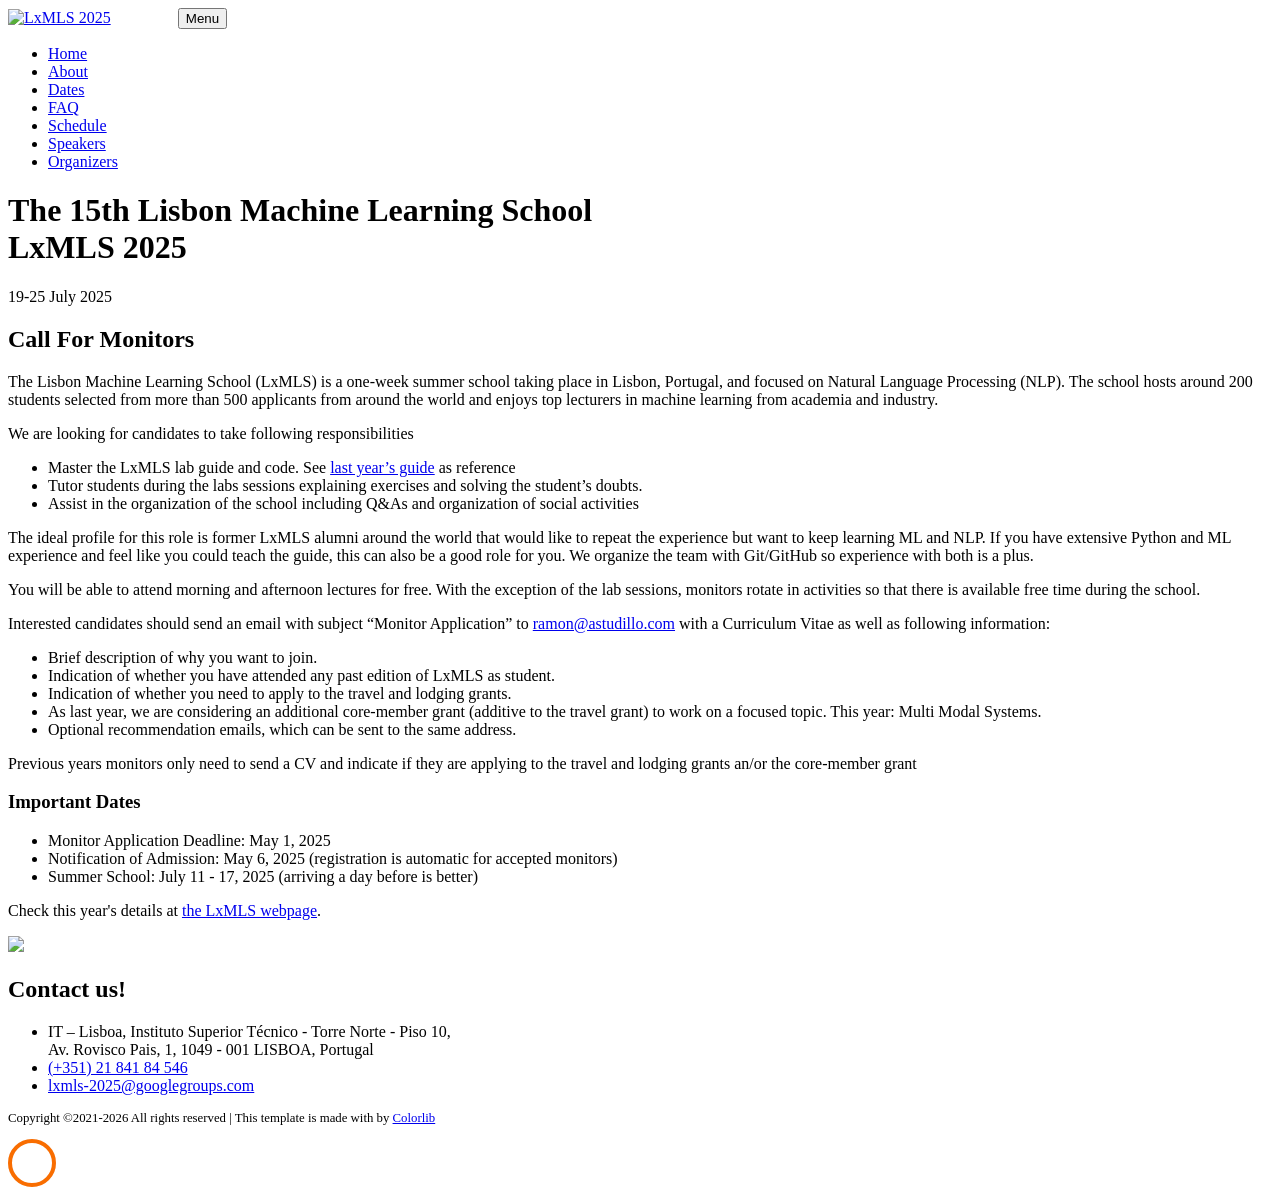
==== call-for-monitors.html @ bfd4ee2a "Update call-for-monitors.html" ====
<!DOCTYPE html>
<html lang="en"><head><meta http-equiv="Content-Type" content="text/html; charset=UTF-8">
    <title>LxMLS 2025 - The 15th Lisbon Machine Learning Summer School</title>
    <meta name="viewport" content="width=device-width, initial-scale=1, shrink-to-fit=no">    
    <link href="./files/css" rel="stylesheet">
    <link rel="stylesheet" href="./files/open-iconic-bootstrap.min.css">
    <link rel="stylesheet" href="./files/animate.css">
    <link rel="stylesheet" href="./files/owl.carousel.min.css">
    <link rel="stylesheet" href="./files/owl.theme.default.min.css">
    <link rel="stylesheet" href="./files/magnific-popup.css">
    <link rel="stylesheet" href="./files/aos.css">
    <link rel="stylesheet" href="./files/ionicons.min.cs
    <link rel="stylesheet" href="./files/bootstrap-datepicker.css">
    <link rel="stylesheet" href="./files/jquery.timepicker.css">
    <link rel="stylesheet" href="./files/flaticon.css">
    <link rel="stylesheet" href="./files/icomoon.css">
    <link rel="stylesheet" href="./files/style.css">
    <style type="text/css">.scrollax-performance, .scrollax-performance *, .scrollax-performance *:before, .scrollax-performance *:after { pointer-events: none !important; -webkit-animation-play-state: paused !important; animation-play-state: paused !important; };</style><script type="text/javascript" charset="UTF-8" src="./files/common.js"></script><script type="text/javascript" charset="UTF-8" src="./files/util.js"></script></head>
    <body data-aos-easing="slide" data-aos-duration="800" data-aos-delay="0">
    
	  <nav class="navbar navbar-expand-lg navbar-dark ftco_navbar bg-dark ftco-navbar-light" id="ftco-navbar">
	    <div class="container">
	      <a class="navbar-brand" href="index.html"><img alt="LxMLS 2025" src="./images/lxmls-logo.png" width="33%" style="margin:0 5% 0 0"/></a>
	      
	      <button class="navbar-toggler" type="button" data-toggle="collapse" data-target="#ftco-nav" aria-controls="ftco-nav" aria-expanded="false" aria-label="Toggle navigation">
	        <span class="oi oi-menu"></span> Menu
	      </button>

	      <div class="collapse navbar-collapse" id="ftco-nav">
	        <ul class="navbar-nav ml-auto">
	          <li class="nav-item"><a href="./index.html" class="nav-link">Home</a></li>
	          <li class="nav-item"><a href="./index.html#about" class="nav-link">About</a></li>
                  <li class="nav-item"><a href="./index.html#dates" class="nav-link">Dates</a></li>
	          <li class="nav-item"><a href="./index.html#faq" class="nav-link">FAQ</a></li>
		  <li class="nav-item"><a href="./index.html#schedule" class="nav-link">Schedule</a></li>
                  <!-- <li class="nav-item"><a href="#posters" class="nav-link">Posters</a></li> -->			
                  <li class="nav-item"><a href="./index.html#speakers" class="nav-link">Speakers</a></li>
                  <li class="nav-item"><a href="./index.html#organizers" class="nav-link">Organizers</a></li>			
                  <!-- <li class="nav-item"><a href="#sponsors" class="nav-link">Sponsors</a></li> -->
	        </ul>
	      </div>
	    </div>
	  </nav>
    
    <div class="hero-wrap" style="background-image: url(&quot;images/bg_IVO.jpg&quot;); background-position: 50% 0%;" data-stellar-background-ratio="0.5">
      <div class="overlay"></div>
      <div class="container">
        <div class="row no-gutters slider-text align-items-center justify-content-start" data-scrollax-parent="true">
          <div class="col-lg-6 col-md-6 ftco-animate fadeInUp ftco-animated" data-scrollax=" properties: { translateY: &#39;70%&#39; }" style="transform: translateZ(0px) translateY(0%);">
            <h1 class="mb-4" data-scrollax="properties: { translateY: &#39;30%&#39;, opacity: 1.6 }" style="opacity: 1; transform: translateZ(0px) translateY(0%);"> The 15th Lisbon Machine Learning School <br><span style="text-transform: none">LxMLS 2025</span></h1>
            <p class="mb-4" data-scrollax="properties: { translateY: &#39;30%&#39;, opacity: 1.6 }" style="opacity: 1; transform: translateZ(0px) translateY(0%);"><span class="icon-calendar mr-2"></span>19-25 July 2025</p>
           <!-- <div id="timer" class="d-flex">
						  <div class="time" id="days"></div>
						  <div class="time pl-3" id="hours"></div>
						  <div class="time pl-3" id="minutes"></div>
						  <div class="time pl-3" id="seconds"></div>
						</div> -->
          </div> 
          <div class="col-lg-2 col"></div>
          <div class="col-lg-4 col-md-6 mt-0 mt-md-5">

		  <!--<form action="https://formspree.io/f/mzbyeewy" class="request-form ftco-animate" method="POST">
          		                <h2>How to register</h2>
                                        <p> Send your CV to info@iri.upc.edu </p>--><!--
	    				<div class="form-group">
	    					<input type="text" name="name" class="form-control" placeholder="Enter your Name">
	    				</div>
	    				<div class="form-group">
	    					<input type="text" name="affiliation" class="form-control" placeholder="Enter your Affiliation">
	    				</div>
    					<div class="form-group">
	    					<input type="text" name="_replyto" class="form-control" placeholder="Enter your Email">
                                                <input type="hidden" name="_subject" value="Website contact" />
                                                <input type="text" name="_gotcha" style="display:none" />
	    				</div>
	    				<div class="form-group">
						<div class="checkbox" style="font-size:12px" required>
						 <label><input type="checkbox" value="" class="mr-2" required> <b>I consent to UPC processing the personal data.</b> The data collected will be treated as described in the <a href="https://www.upc.edu/en/disclaimer/information-and-access-to-personal-data">information and access to personal data table </a></label>
						</div>
					</div>
	                                <div class="form-group">
	                                        <input type="submit" value="Register now" class="btn btn-primary py-3 px-4">                 
	                                </div>
	    	</form>-->
                       
  <!--  <form id="contactform" method="POST">
    <input type="text" name="name" placeholder="Your name">
    <input type="email" name="_replyto" placeholder="Your email">
    <input type="hidden" name="_subject" value="Website contact" />
    <textarea name="message" placeholder="Your message"></textarea>
    <input type="text" name="_gotcha" style="display:none" />
    <input type="submit" value="Send">
</form>
<script>
    var contactform =  document.getElementById('contactform');
    contactform.setAttribute('action', 'https://formspree.io/' + 'vvilchez' + '@' + 'iri.upc' + '.' + 'edu');
</script>-->
                 
          </div>
        </div>
      </div>
    </div>

   
    <section class="ftco-section" id="cfm">

		<div class="container">
			
		<div class="row no-gutters">
	        <div class="heading-section mb-5 pt-5 pl-md-5">
	        <div class="pr-md-5 mr-md-5"><h2 class="mb-4">Call For Monitors</h2></div>

<p>The Lisbon Machine Learning School (LxMLS) is a one-week summer
school taking place in Lisbon, Portugal, and focused on Natural Language
Processing (NLP). The school hosts around 200 students selected from
more than 500 applicants from around the world and enjoys top lecturers
in machine learning from academia and industry.</p>
<p></p>
<p>We are looking for candidates to take following responsibilities</p>
<ul>
<li>Master the LxMLS lab guide and code. See <a
href="http://lxmls.it.pt/2024/documents/LxMLS_guide_2024.pdf">last
year’s guide</a> as reference</li>
<li>Tutor students during the labs sessions explaining exercises and
solving the student’s doubts.</li>
<li>Assist in the organization of the school including Q&amp;As and
organization of social activities</li>
</ul>
<p>The ideal profile for this role is former LxMLS alumni around the
world that would like to repeat the experience but want to keep learning
ML and NLP. If you have extensive Python and ML experience and feel like
you could teach the guide, this can also be a good role for you. We
organize the team with Git/GitHub so experience with both is a plus.</p>
<p></p>
<p>You will be able to attend morning and afternoon lectures for free.
With the exception of the lab sessions, monitors rotate in activities so
that there is available free time during the school.</p>
<p></p>
<p>Interested candidates should send an email with subject “Monitor
Application” to <a
href="mailto:ramon@astudillo.com">ramon@astudillo.com</a> with a
Curriculum Vitae as well as following information:</p>
<ul>
<li>Brief description of why you want to join.</li>
<li>Indication of whether you have attended any past edition of LxMLS as
student.</li>
<li>Indication of whether you need to apply to the travel and lodging
grants.</li>
<li>As last year, we are considering an additional core-member grant
(additive to the travel grant) to work on a focused topic. This year:
Multi Modal Systems.</li>
<li>Optional recommendation emails, which can be sent to the same
address.</li>
</ul>
<p>Previous years monitors only need to send a CV and indicate if they
are applying to the travel and lodging grants an/or the core-member
grant</p>
<p></p>
<h3 id="important-dates">Important Dates</h3>
<ul>
<li>Monitor Application Deadline: May 1, 2025</li>
<li>Notification of Admission: May 6, 2025 (registration is automatic for accepted monitors)</li>
<li>Summer School: July 11 - 17, 2025 (arriving a day before is better)</li>
</ul>
<p>Check this year's details at <a href="./index.html#about">the LxMLS webpage</a>.</p>

              </div>
	      </div>
	     </div>


    </section>
        
    <footer class="ftco-footer ftco-bg-dark ftco-section">
      <div class="container">
        <div class="row mb-5">
          <div class="col-md">
            <div class="ftco-footer-widget mb-4">
	      <img src="./images/lxmls-logo-2.png" width="63%" style="margin:0 5% 0 0"/>
              <!-- <h2 class="ftco-heading-2">LxMLS 2025</h2> -->
            </div>
          </div> 
          <!--<div class="col-md">
            <div class="ftco-footer-widget mb-4 ml-md-5">
              <h2 class="ftco-heading-2">Useful Links</h2>
              <ul class="list-unstyled">
                <li><a href="#" class="py-2 d-block">Speakers</a></li>
                <li><a href="#" class="py-2 d-block">Shcedule</a></li>
                <li><a href="#" class="py-2 d-block">Events</a></li>
                <li><a href="#" class="py-2 d-block">Blog</a></li>
              </ul>
            </div>
          </div>
          <div class="col-md">
             <div class="ftco-footer-widget mb-4">
              <h2 class="ftco-heading-2">Privacy</h2>
              <ul class="list-unstyled">
                <li><a href="#" class="py-2 d-block">Career</a></li>
                <li><a href="#" class="py-2 d-block">About Us</a></li>
                <li><a href="#" class="py-2 d-block">Contact Us</a></li>
                <li><a href="#" class="py-2 d-block">Services</a></li>
              </ul>
            </div>
          </div>-->
          <div class="col-md">
            <div class="ftco-footer-widget mb-4">
            	<h2 class="ftco-heading-2">Contact us!</h2>
            	<div class="block-23 mb-3">
	              <ul>
	                <li><span class="icon icon-map-marker"></span><span class="text">IT – Lisboa, Instituto Superior Técnico - Torre Norte - Piso 10, <br> Av. Rovisco Pais, 1, 1049 - 001 LISBOA, Portugal</span></li>
	                <li><a href="#"><span class="icon icon-phone"></span><span class="text">(+351) 21 841 84 546</span></a></li>
	                <li><a href="mailto:lxmls-2025@googlegroups.com"><span class="icon icon-envelope"></span><span class="text">lxmls-2025@googlegroups.com</span></a></li>
	              </ul>
	            </div>
            </div>
          </div>
        </div>
        <div class="row">
          <div class="col-md-12 text-center">

            <p style="font-size:80%"><!-- Link back to Colorlib can't be removed. Template is licensed under CC BY 3.0. -->
  Copyright ©2021-<script>document.write(new Date().getFullYear());</script> All rights reserved | This template is made with <i class="icon-heart color-danger" aria-hidden="true"></i> by <a href="https://colorlib.com/" target="_blank">Colorlib</a>
  <!-- Link back to Colorlib can't be removed. Template is licensed under CC BY 3.0. --></p>
          </div>
        </div>
      </div>
    </footer>
    
  

  <!-- loader -->
  <div id="ftco-loader" class="fullscreen"><svg class="circular" width="48px" height="48px"><circle class="path-bg" cx="24" cy="24" r="22" fill="none" stroke-width="4" stroke="#eeeeee"></circle><circle class="path" cx="24" cy="24" r="22" fill="none" stroke-width="4" stroke-miterlimit="10" stroke="#F96D00"></circle></svg></div>


  <script src="./files/jquery.min.js"></script>
  <script src="./files/jquery-migrate-3.0.1.min.js"></script>
  <script src="./files/popper.min.js"></script>
  <script src="./files/bootstrap.min.js"></script>
  <script src="./files/jquery.easing.1.3.js"></script>
  <script src="./files/jquery.waypoints.min.js"></script>
  <script src="./files/jquery.stellar.min.js"></script>
  <script src="./files/owl.carousel.min.js"></script>
  <script src="./files/jquery.magnific-popup.min.js"></script>
  <script src="./files/aos.js"></script>
  <script src="./files/jquery.animateNumber.min.js"></script>
  <script src="./files/scrollax.min.js"></script>
  <script src="./files/js"></script>
  <script src="./files/google-map.js"></script>
  <script src="./files/main.js"></script>
    
  
</body></html>
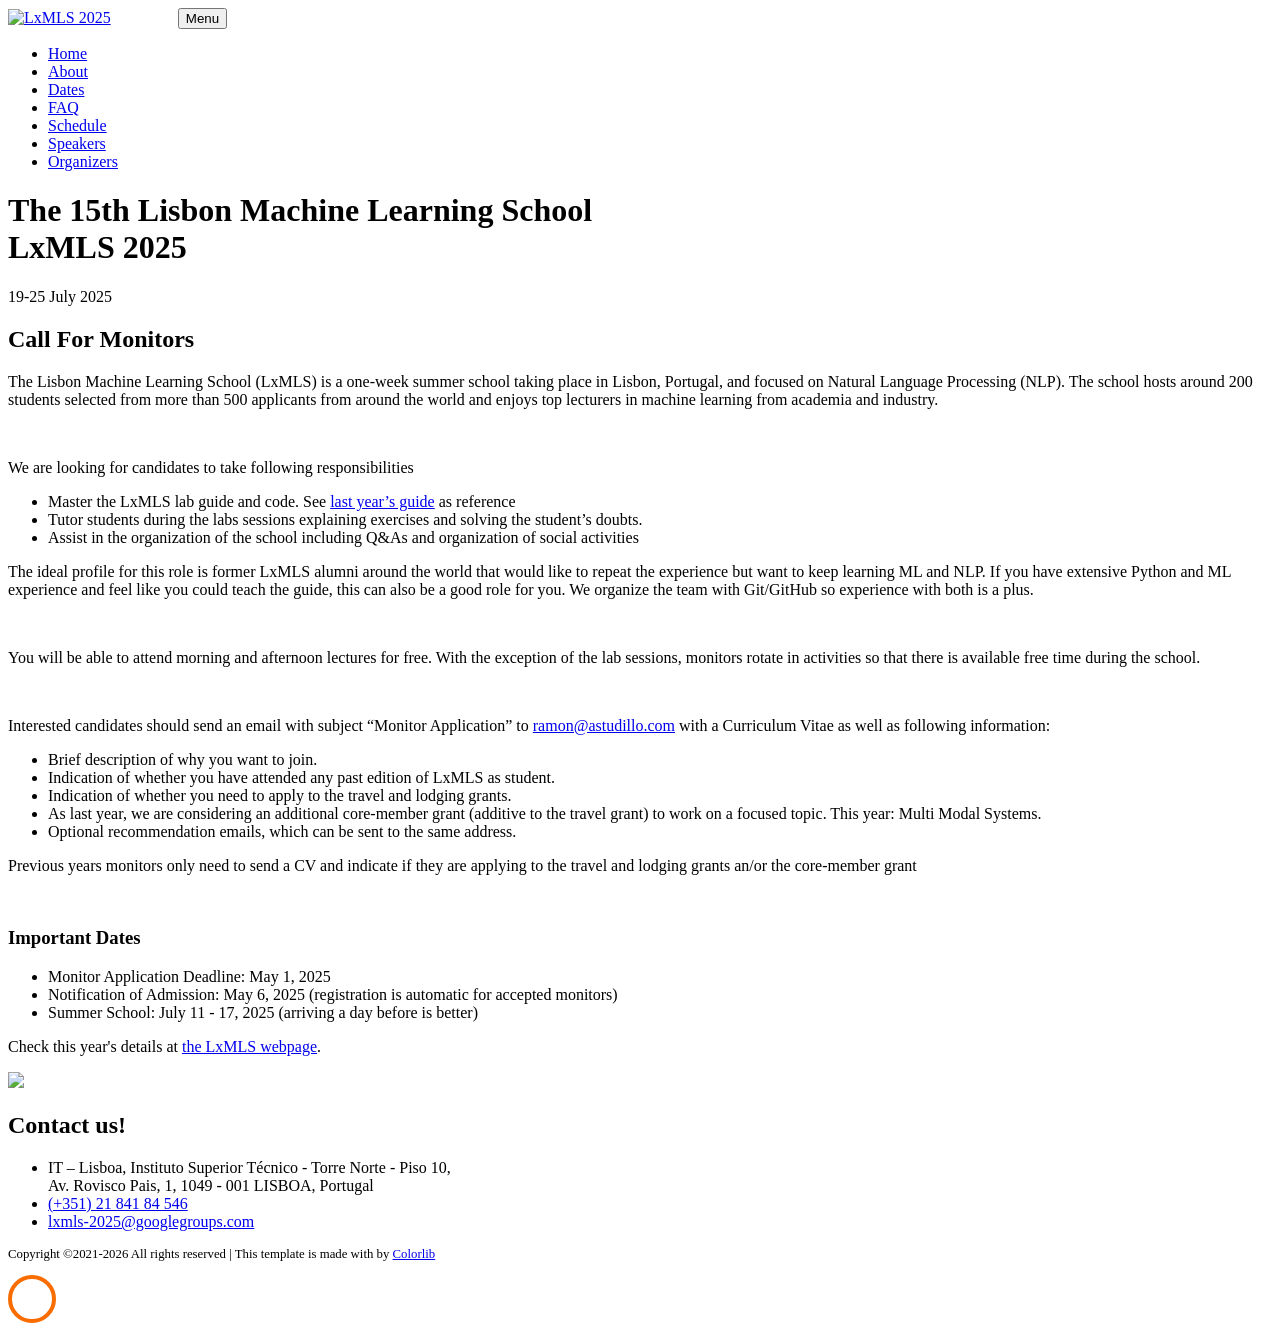
==== commit 91f4ca42: "Update call-for-monitors.html" ====
--- a/call-for-monitors.html
+++ b/call-for-monitors.html
@@ -115,7 +115,7 @@
 Processing (NLP). The school hosts around 200 students selected from
 more than 500 applicants from around the world and enjoys top lecturers
 in machine learning from academia and industry.</p>
-<p></p>
+<p>&nbsp;</p>
 <p>We are looking for candidates to take following responsibilities</p>
 <ul>
 <li>Master the LxMLS lab guide and code. See <a
@@ -131,11 +131,11 @@
 ML and NLP. If you have extensive Python and ML experience and feel like
 you could teach the guide, this can also be a good role for you. We
 organize the team with Git/GitHub so experience with both is a plus.</p>
-<p></p>
+<p>&nbsp;</p>
 <p>You will be able to attend morning and afternoon lectures for free.
 With the exception of the lab sessions, monitors rotate in activities so
 that there is available free time during the school.</p>
-<p></p>
+<p>&nbsp;</p>
 <p>Interested candidates should send an email with subject “Monitor
 Application” to <a
 href="mailto:ramon@astudillo.com">ramon@astudillo.com</a> with a
@@ -155,7 +155,7 @@
 <p>Previous years monitors only need to send a CV and indicate if they
 are applying to the travel and lodging grants an/or the core-member
 grant</p>
-<p></p>
+<p>&nbsp;</p>
 <h3 id="important-dates">Important Dates</h3>
 <ul>
 <li>Monitor Application Deadline: May 1, 2025</li>
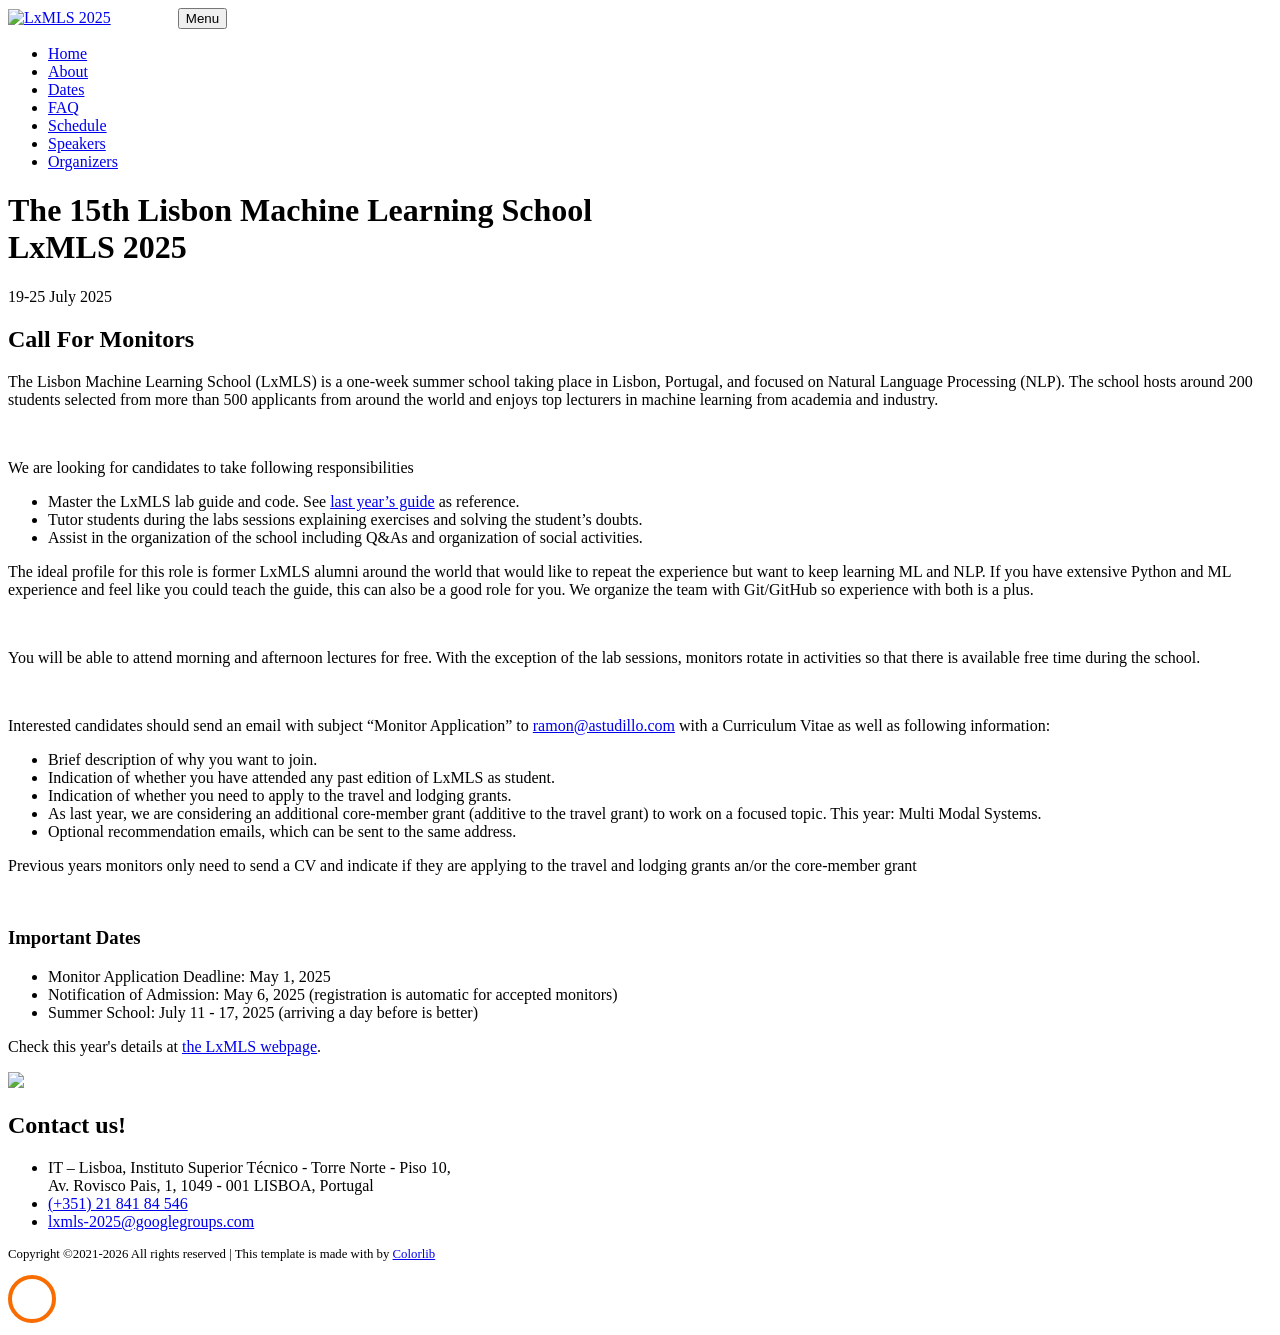
==== commit c1505209: "Update call-for-monitors.html" ====
--- a/call-for-monitors.html
+++ b/call-for-monitors.html
@@ -120,11 +120,11 @@
 <ul>
 <li>Master the LxMLS lab guide and code. See <a
 href="http://lxmls.it.pt/2024/documents/LxMLS_guide_2024.pdf">last
-year’s guide</a> as reference</li>
+year’s guide</a> as reference.</li>
 <li>Tutor students during the labs sessions explaining exercises and
 solving the student’s doubts.</li>
 <li>Assist in the organization of the school including Q&amp;As and
-organization of social activities</li>
+organization of social activities.</li>
 </ul>
 <p>The ideal profile for this role is former LxMLS alumni around the
 world that would like to repeat the experience but want to keep learning
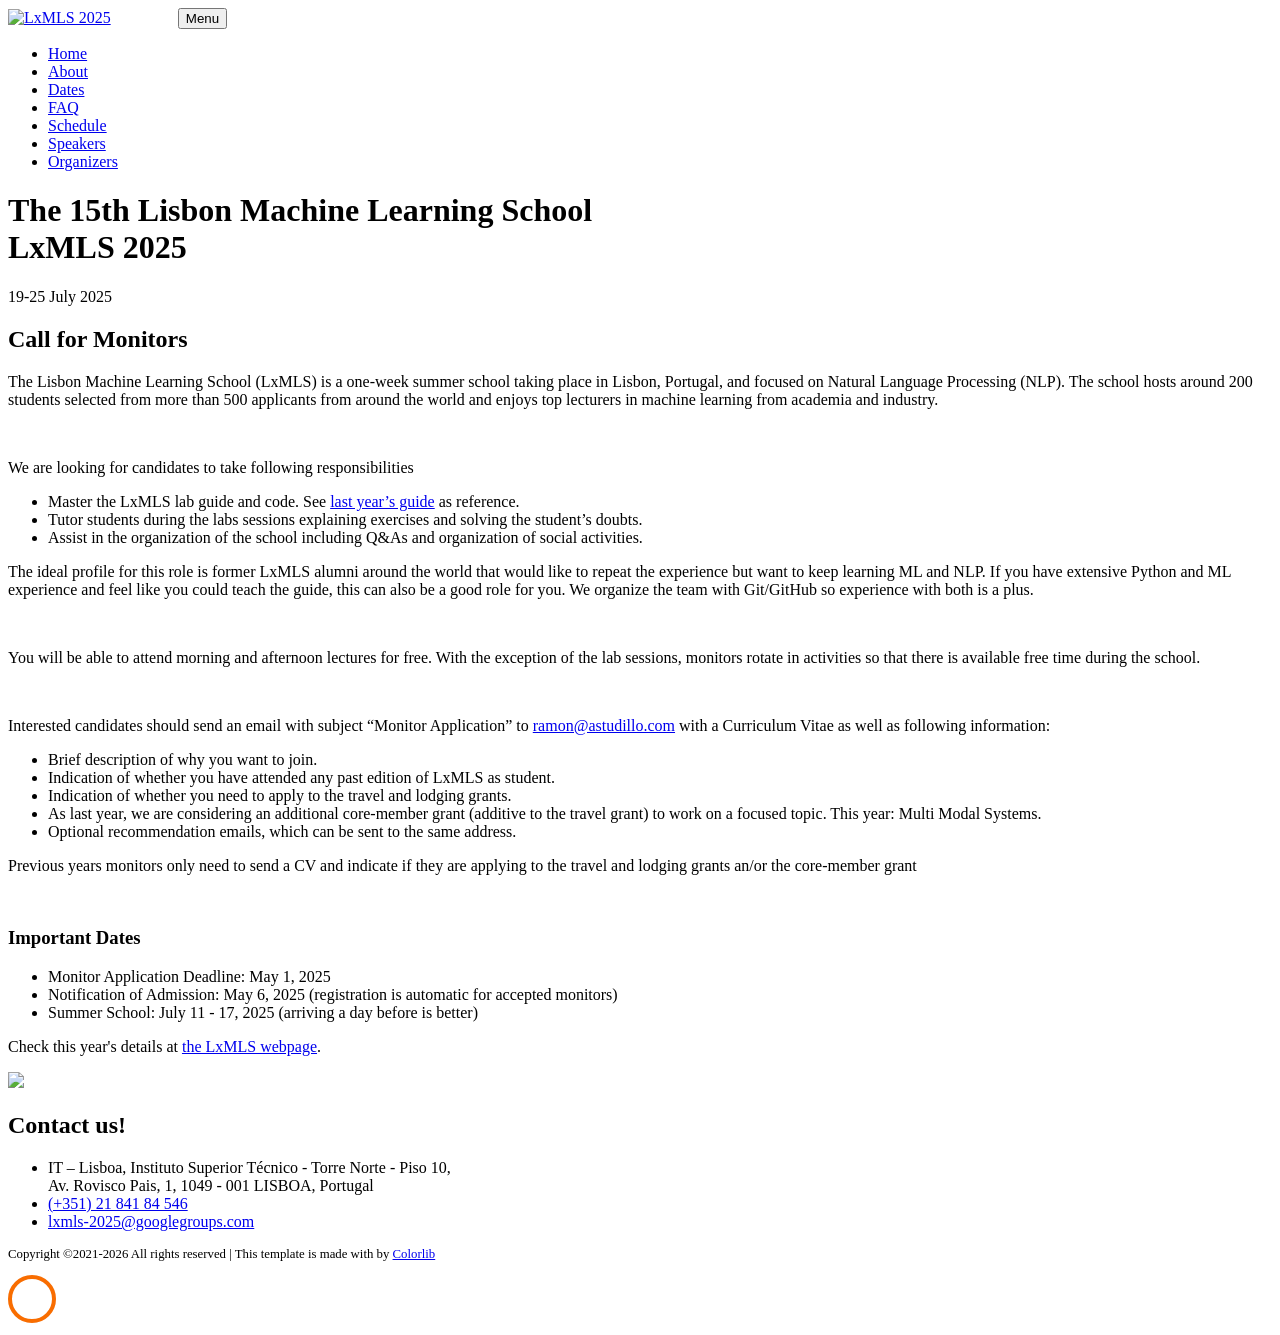
==== commit a202a03c: "Update call-for-monitors.html" ====
--- a/call-for-monitors.html
+++ b/call-for-monitors.html
@@ -108,7 +108,7 @@
 			
 		<div class="row no-gutters">
 	        <div class="heading-section mb-5 pt-5 pl-md-5">
-	        <div class="pr-md-5 mr-md-5"><h2 class="mb-4">Call For Monitors</h2></div>
+	        <div class="pr-md-5 mr-md-5"><h2 class="mb-4">Call for Monitors</h2></div>
 
 <p>The Lisbon Machine Learning School (LxMLS) is a one-week summer
 school taking place in Lisbon, Portugal, and focused on Natural Language
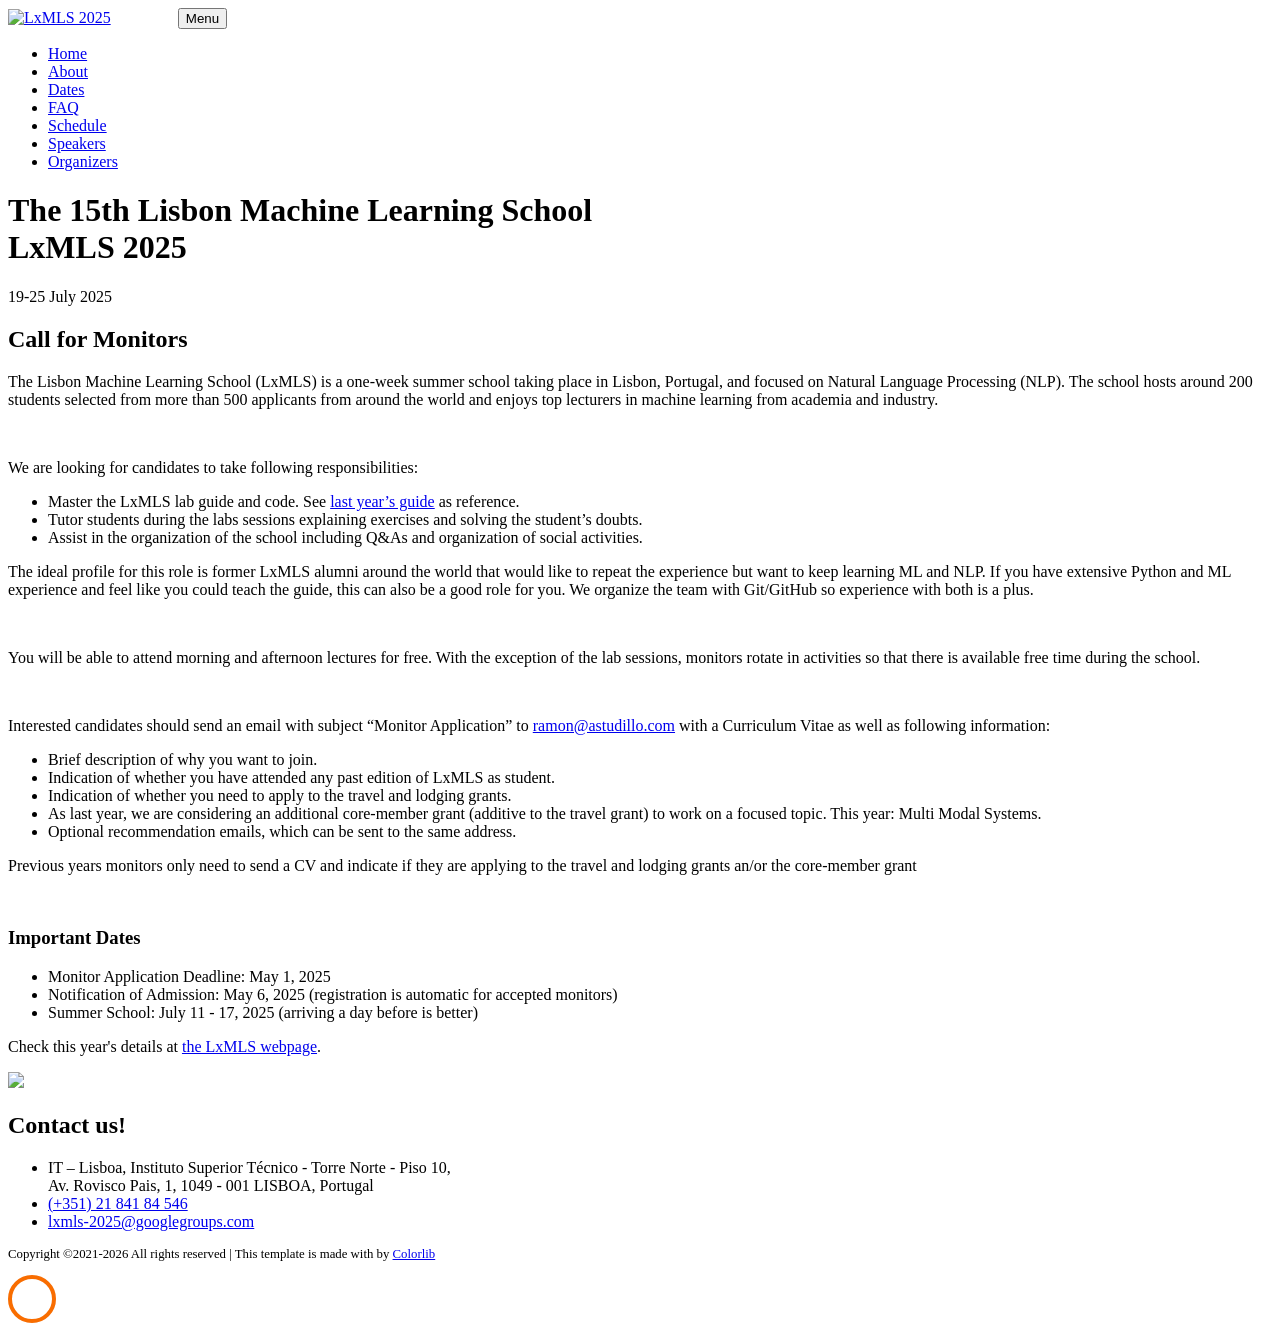
==== commit 7e27cf32: "Update call-for-monitors.html" ====
--- a/call-for-monitors.html
+++ b/call-for-monitors.html
@@ -116,7 +116,7 @@
 more than 500 applicants from around the world and enjoys top lecturers
 in machine learning from academia and industry.</p>
 <p>&nbsp;</p>
-<p>We are looking for candidates to take following responsibilities</p>
+<p>We are looking for candidates to take following responsibilities:</p>
 <ul>
 <li>Master the LxMLS lab guide and code. See <a
 href="http://lxmls.it.pt/2024/documents/LxMLS_guide_2024.pdf">last
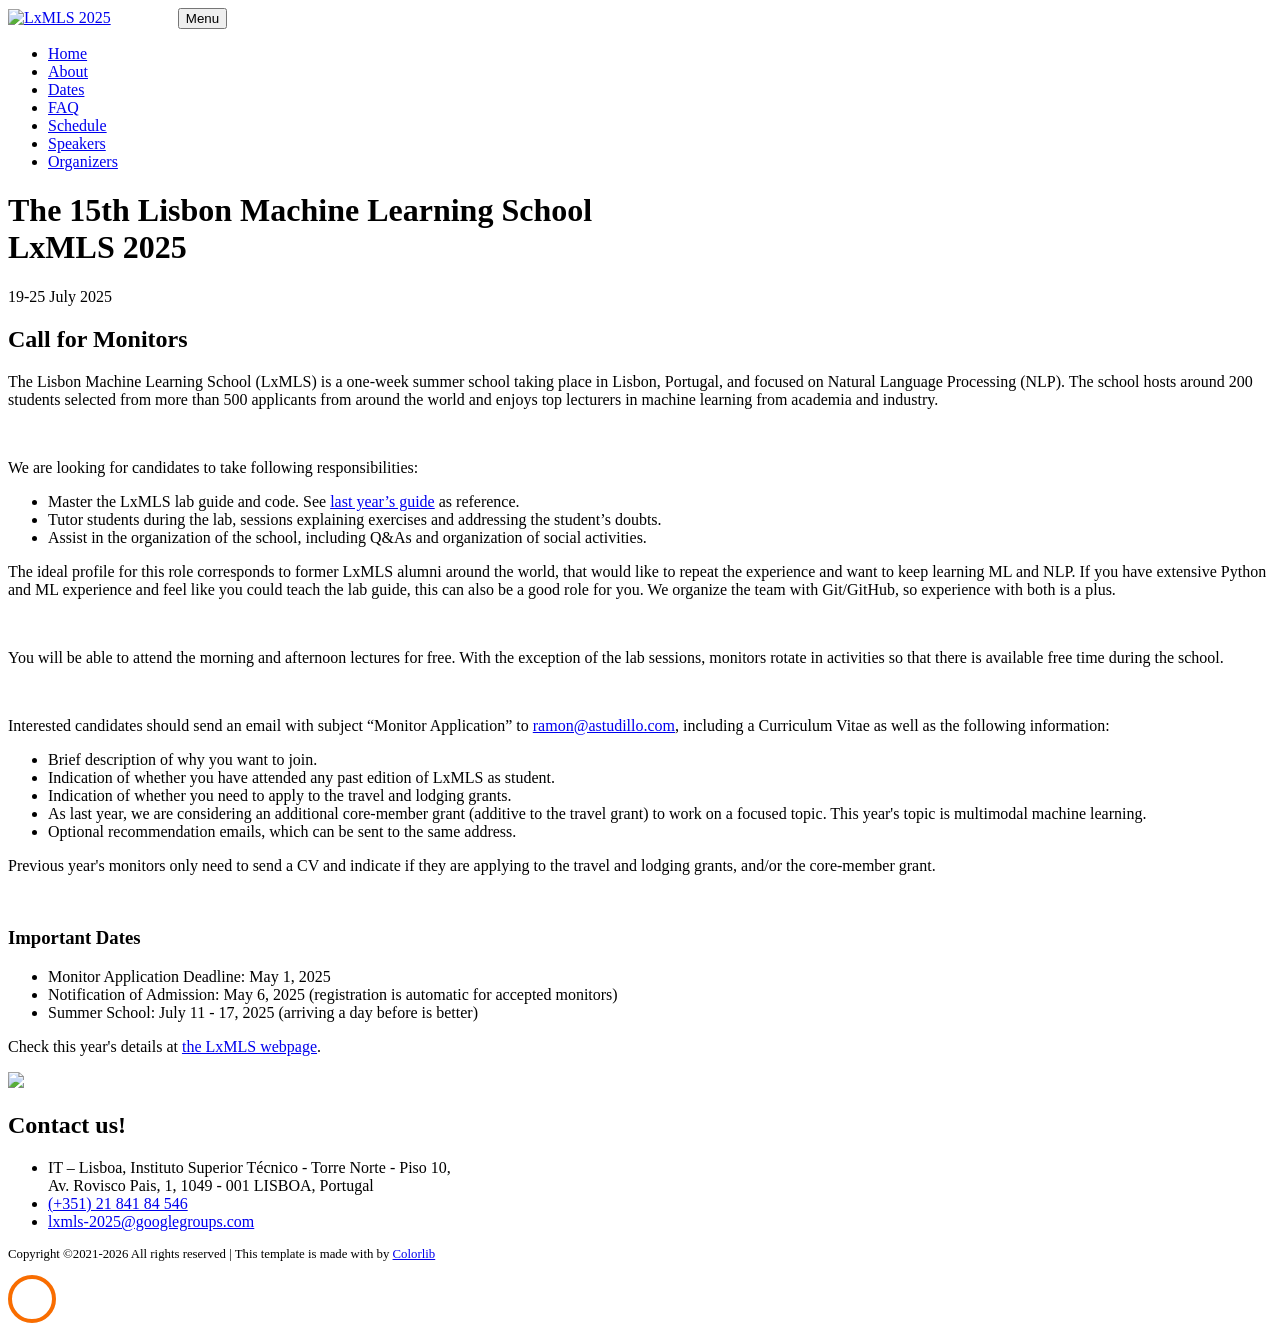
==== commit 11e4ec4b: "Update call-for-monitors.html" ====
--- a/call-for-monitors.html
+++ b/call-for-monitors.html
@@ -121,25 +121,25 @@
 <li>Master the LxMLS lab guide and code. See <a
 href="http://lxmls.it.pt/2024/documents/LxMLS_guide_2024.pdf">last
 year’s guide</a> as reference.</li>
-<li>Tutor students during the labs sessions explaining exercises and
-solving the student’s doubts.</li>
-<li>Assist in the organization of the school including Q&amp;As and
+<li>Tutor students during the lab, sessions explaining exercises and
+addressing the student’s doubts.</li>
+<li>Assist in the organization of the school, including Q&amp;As and
 organization of social activities.</li>
 </ul>
-<p>The ideal profile for this role is former LxMLS alumni around the
-world that would like to repeat the experience but want to keep learning
+<p>The ideal profile for this role corresponds to former LxMLS alumni around the
+world, that would like to repeat the experience and want to keep learning
 ML and NLP. If you have extensive Python and ML experience and feel like
-you could teach the guide, this can also be a good role for you. We
-organize the team with Git/GitHub so experience with both is a plus.</p>
-<p>&nbsp;</p>
-<p>You will be able to attend morning and afternoon lectures for free.
+you could teach the lab guide, this can also be a good role for you. We
+organize the team with Git/GitHub, so experience with both is a plus.</p>
+<p>&nbsp;</p>
+<p>You will be able to attend the morning and afternoon lectures for free.
 With the exception of the lab sessions, monitors rotate in activities so
 that there is available free time during the school.</p>
 <p>&nbsp;</p>
 <p>Interested candidates should send an email with subject “Monitor
 Application” to <a
-href="mailto:ramon@astudillo.com">ramon@astudillo.com</a> with a
-Curriculum Vitae as well as following information:</p>
+href="mailto:ramon@astudillo.com">ramon@astudillo.com</a>, including a
+Curriculum Vitae as well as the following information:</p>
 <ul>
 <li>Brief description of why you want to join.</li>
 <li>Indication of whether you have attended any past edition of LxMLS as
@@ -147,14 +147,14 @@
 <li>Indication of whether you need to apply to the travel and lodging
 grants.</li>
 <li>As last year, we are considering an additional core-member grant
-(additive to the travel grant) to work on a focused topic. This year:
-Multi Modal Systems.</li>
+(additive to the travel grant) to work on a focused topic. This year's topic
+is multimodal machine learning.</li>
 <li>Optional recommendation emails, which can be sent to the same
 address.</li>
 </ul>
-<p>Previous years monitors only need to send a CV and indicate if they
-are applying to the travel and lodging grants an/or the core-member
-grant</p>
+<p>Previous year's monitors only need to send a CV and indicate if they
+are applying to the travel and lodging grants, and/or the core-member
+grant.</p>
 <p>&nbsp;</p>
 <h3 id="important-dates">Important Dates</h3>
 <ul>
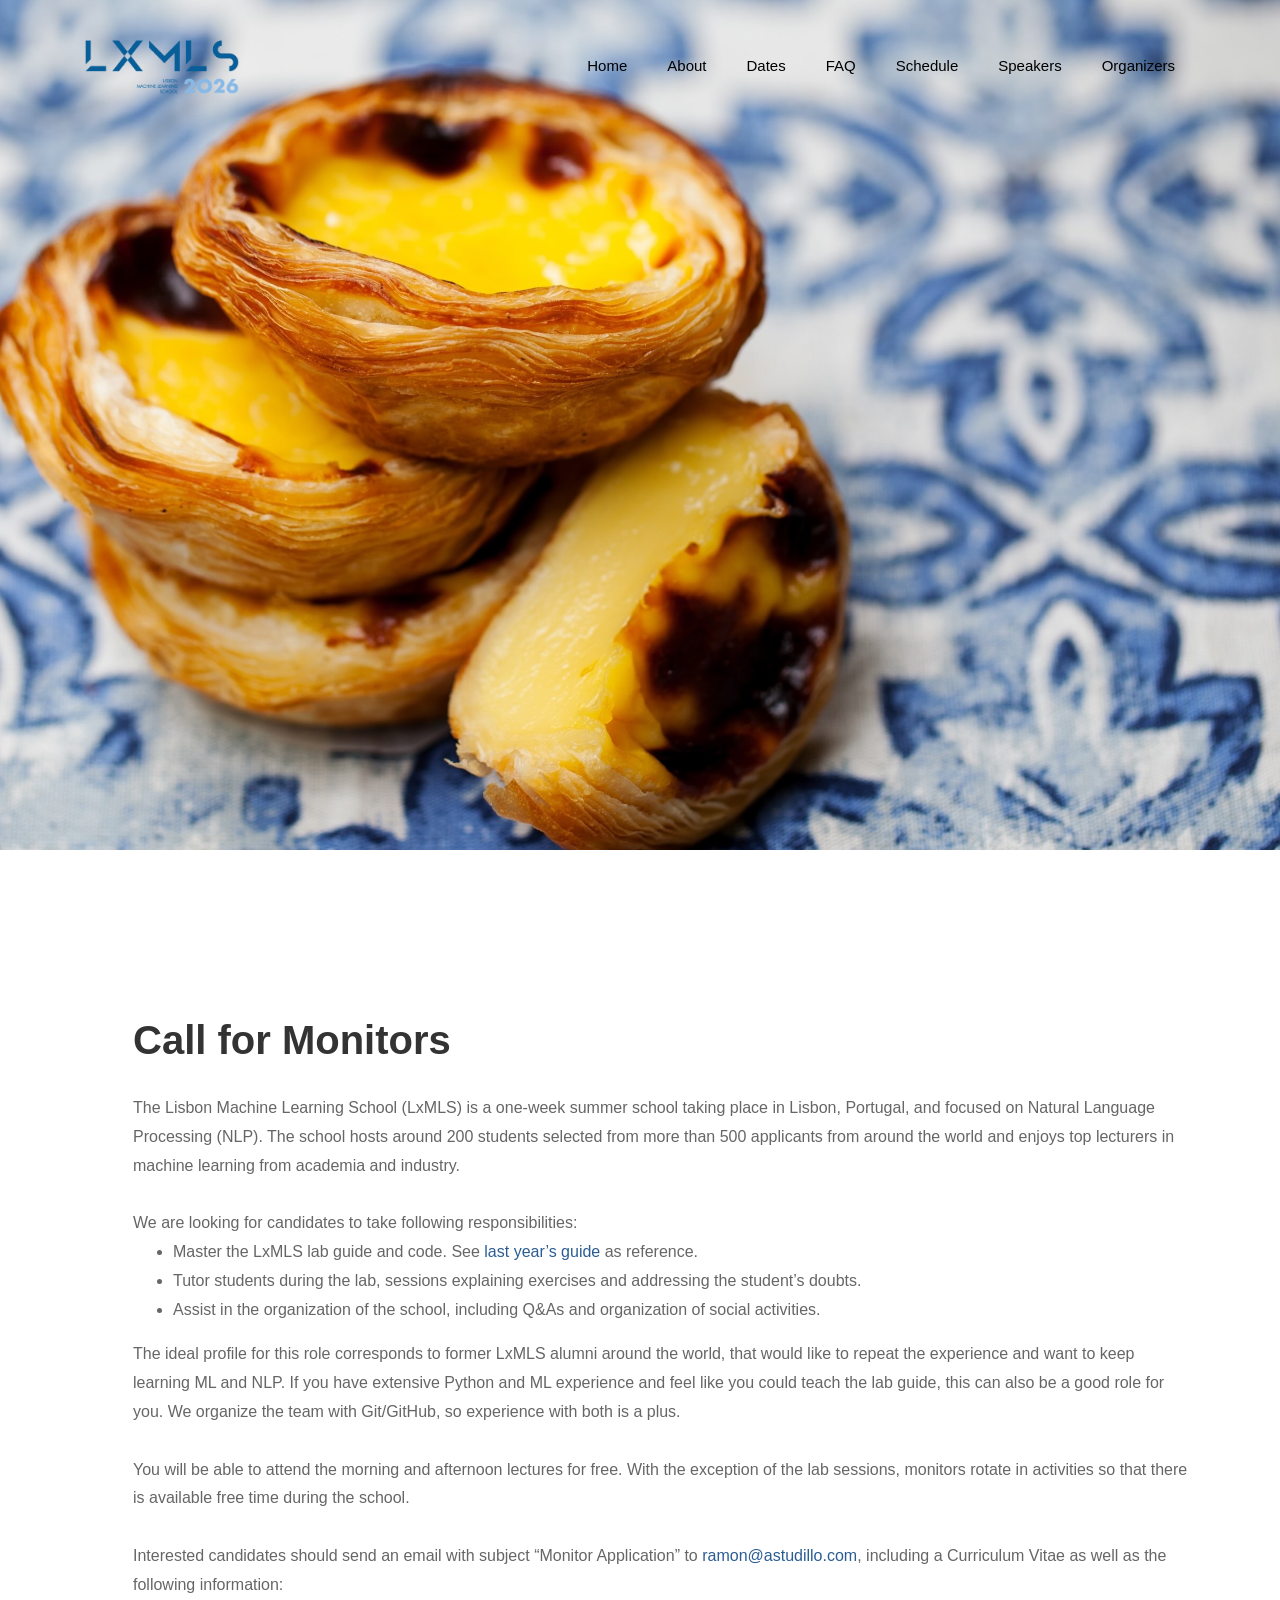
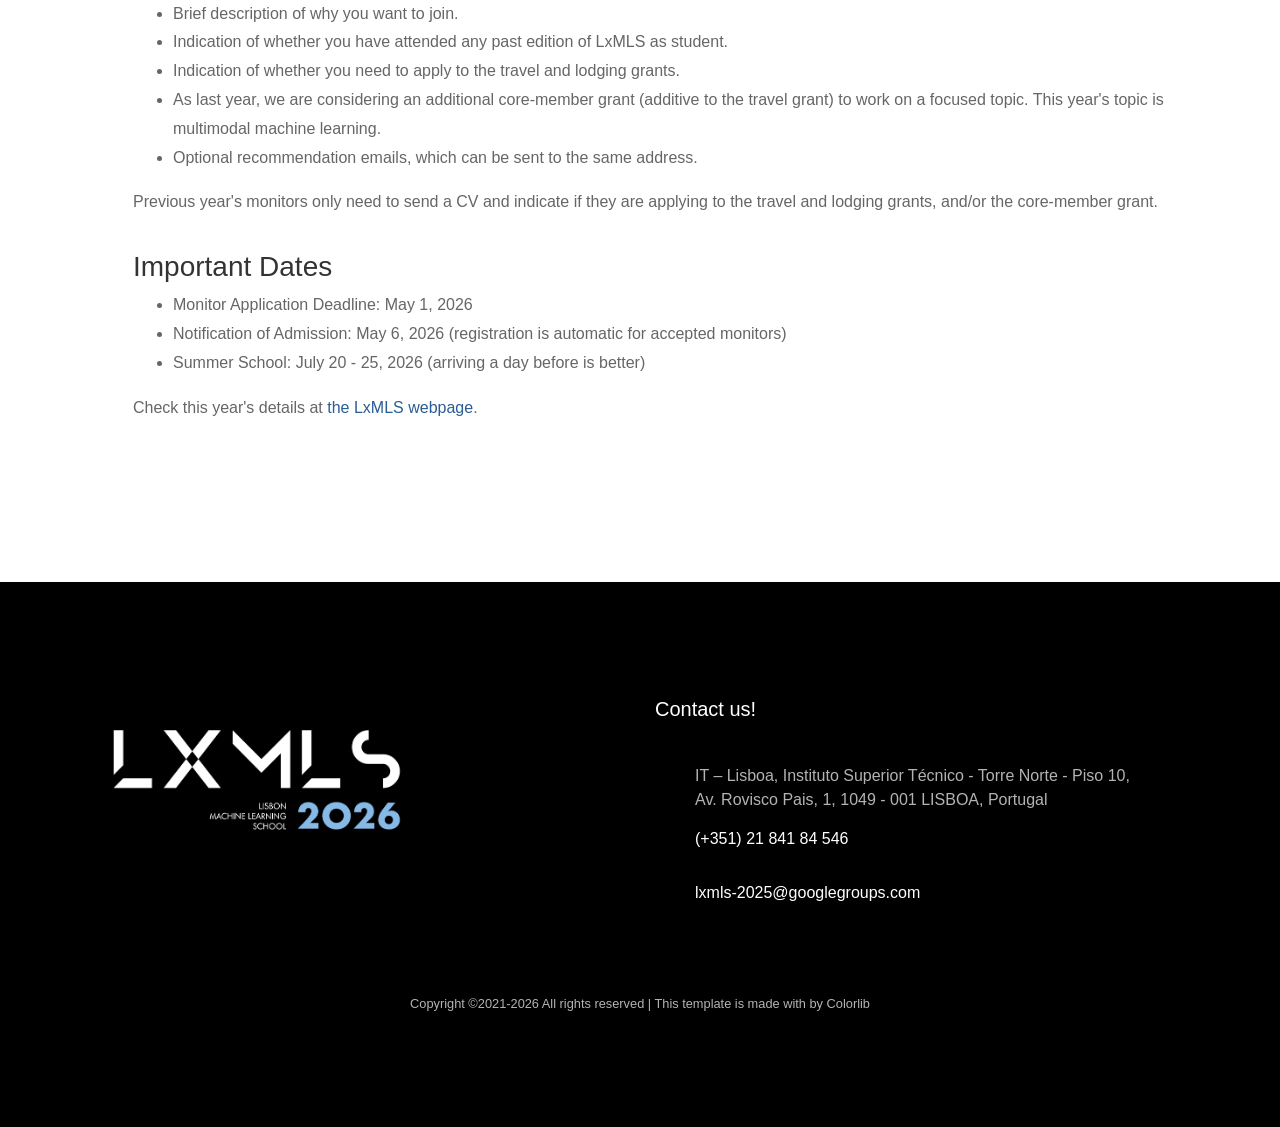
==== commit 498cfcfe: "Update call-for-monitors.html" ====
--- a/call-for-monitors.html
+++ b/call-for-monitors.html
@@ -1,6 +1,6 @@
 <!DOCTYPE html>
 <html lang="en"><head><meta http-equiv="Content-Type" content="text/html; charset=UTF-8">
-    <title>LxMLS 2025 - The 15th Lisbon Machine Learning Summer School</title>
+    <title>LxMLS 2026 - The 16th Lisbon Machine Learning Summer School</title>
     <meta name="viewport" content="width=device-width, initial-scale=1, shrink-to-fit=no">    
     <link href="./files/css" rel="stylesheet">
     <link rel="stylesheet" href="./files/open-iconic-bootstrap.min.css">
@@ -30,13 +30,13 @@
 	        <ul class="navbar-nav ml-auto">
 	          <li class="nav-item"><a href="./index.html" class="nav-link">Home</a></li>
 	          <li class="nav-item"><a href="./index.html#about" class="nav-link">About</a></li>
-                  <li class="nav-item"><a href="./index.html#dates" class="nav-link">Dates</a></li>
+              <li class="nav-item"><a href="./index.html#dates" class="nav-link">Dates</a></li>
 	          <li class="nav-item"><a href="./index.html#faq" class="nav-link">FAQ</a></li>
-		  <li class="nav-item"><a href="./index.html#schedule" class="nav-link">Schedule</a></li>
-                  <!-- <li class="nav-item"><a href="#posters" class="nav-link">Posters</a></li> -->			
-                  <li class="nav-item"><a href="./index.html#speakers" class="nav-link">Speakers</a></li>
-                  <li class="nav-item"><a href="./index.html#organizers" class="nav-link">Organizers</a></li>			
-                  <!-- <li class="nav-item"><a href="#sponsors" class="nav-link">Sponsors</a></li> -->
+		      <li class="nav-item"><a href="./index.html#schedule" class="nav-link">Schedule</a></li>
+              <!-- <li class="nav-item"><a href="#posters" class="nav-link">Posters</a></li> -->			
+              <li class="nav-item"><a href="./index.html#speakers" class="nav-link">Speakers</a></li>
+              <li class="nav-item"><a href="./index.html#organizers" class="nav-link">Organizers</a></li>			
+              <!-- <li class="nav-item"><a href="#sponsors" class="nav-link">Sponsors</a></li> -->
 	        </ul>
 	      </div>
 	    </div>
@@ -119,7 +119,7 @@
 <p>We are looking for candidates to take following responsibilities:</p>
 <ul>
 <li>Master the LxMLS lab guide and code. See <a
-href="http://lxmls.it.pt/2024/documents/LxMLS_guide_2024.pdf">last
+href="http://lxmls.it.pt/2025/documents/LxMLS_guide_2025.pdf">last
 year’s guide</a> as reference.</li>
 <li>Tutor students during the lab, sessions explaining exercises and
 addressing the student’s doubts.</li>
@@ -158,9 +158,9 @@
 <p>&nbsp;</p>
 <h3 id="important-dates">Important Dates</h3>
 <ul>
-<li>Monitor Application Deadline: May 1, 2025</li>
-<li>Notification of Admission: May 6, 2025 (registration is automatic for accepted monitors)</li>
-<li>Summer School: July 11 - 17, 2025 (arriving a day before is better)</li>
+<li>Monitor Application Deadline: May 1, 2026</li>
+<li>Notification of Admission: May 6, 2026 (registration is automatic for accepted monitors)</li>
+<li>Summer School: July 20 - 25, 2026 (arriving a day before is better)</li>
 </ul>
 <p>Check this year's details at <a href="./index.html#about">the LxMLS webpage</a>.</p>
 
